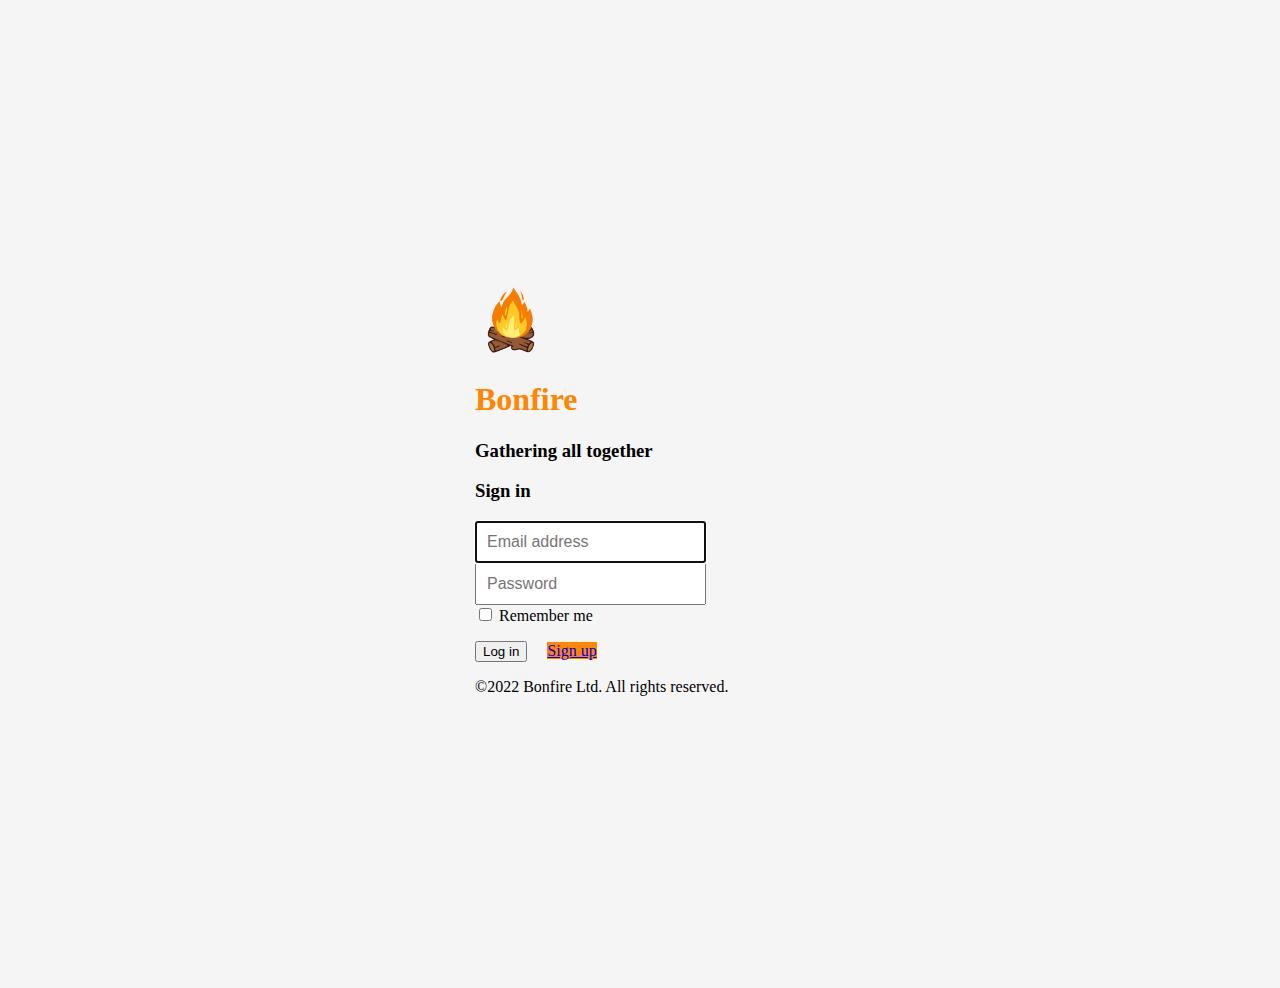
==== index.html @ e5a3f9fd "Login verification" ====
<!-- plh = Placeholder -->
<!DOCTYPE html>
<html>
    <head>
        <meta charset="utf-8">
        <meta name="viewport" content="width=device-width, initial-scale=1, shrink-to-fit=no">
        <meta name="description" content="">
        <meta name="author" content="">
        <link rel="icon" href="/docs/4.0/assets/img/favicons/favicon.ico">
        <title>Bonfire</title>
    
        <!-- Bootstrap core CSS -->
        <link href="https://cdn.jsdelivr.net/npm/bootstrap@5.2.0-beta1/dist/css/bootstrap.min.css" rel="stylesheet" integrity="sha384-0evHe/X+R7YkIZDRvuzKMRqM+OrBnVFBL6DOitfPri4tjfHxaWutUpFmBp4vmVor" crossorigin="anonymous">
    
        <!-- Boostrap + Popper JS -->
        <script src="https://cdn.jsdelivr.net/npm/bootstrap@5.2.0-beta1/dist/js/bootstrap.bundle.min.js" integrity="sha384-pprn3073KE6tl6bjs2QrFaJGz5/SUsLqktiwsUTF55Jfv3qYSDhgCecCxMW52nD2" crossorigin="anonymous"></script>

        <!-- Custom styles for this template -->
        <link href="css/login.css" rel="stylesheet">
    </head>
    <body class="text-center">
        <div class="form-login">
            <img class="mb-4" src="imgs/LogoH.png" alt="" width="72" height="72">
            <h1 style="color:#ff8600;font-weight:600;">Bonfire</h1>
            <h3>Gathering all together</h3>
            <h3 class="mb-3 font-weight-normal">Sign in</h3>
            <input type="email" id="inputEmail" class="form-control" placeholder="Email address" required="" autofocus="">
            <input type="password" id="inputPassword" class="form-control" placeholder="Password" required="">
            <div class="checkbox mb-3">
                <label><input id="remember" type="checkbox" value="remember-me"> Remember me</label>
            </div>
            <p id="error_msg"></p>
            <button class="btn btn-lg btn-outline-secondary btn-block" style="margin-right:16px;" onclick="check_login()">Log in</button>
            <a href="html/signup.html" class="link-dark btn btn-lg btn-block" style="background-color: #ff8600;">Sign up</a>
            <p class="mt-5 mb-3 text-muted">©2022 Bonfire Ltd. All rights reserved.</p>
        </div>
        <script src="js/login.js"></script>
    </body>
</html>
---- css/login.css ----
html, body {
    height: 100%;
}
body {
    display: -ms-flexbox;
    display: -webkit-box;
    display: flex;
    -ms-flex-align: center;
    -ms-flex-pack: center;
    -webkit-box-align: center;
    align-items: center;
    -webkit-box-pack: center;
    justify-content: center;
    padding-top: 40px;
    padding-bottom: 40px;
    background-color: #f5f5f5;
}

.form-login {
    width: 100%;
    max-width: 330px;
    padding: 15px;
    margin: 0 auto;
}
.form-login .checkbox {
    font-weight: 400;
}
.form-login .form-control {
    position: relative;
    box-sizing: border-box;
    height: auto;
    padding: 10px;
    font-size: 16px;
}
.form-login .form-control:focus {
    z-index: 2;
}

#error_msg{
    color:red;
    text-align: center;
}
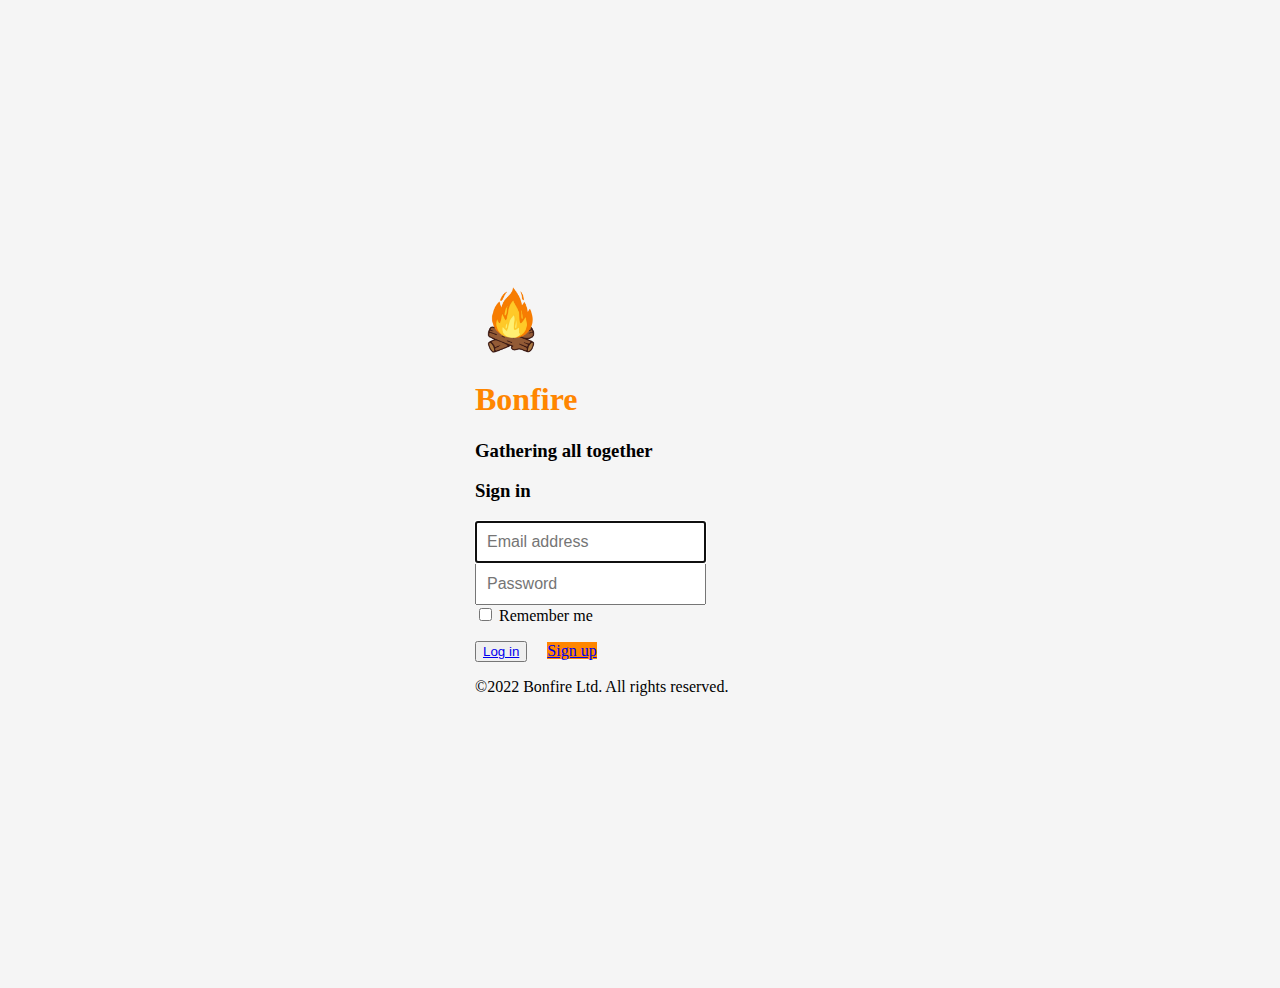
==== commit f74cc475: "Small changes" ====
--- a/index.html
+++ b/index.html
@@ -18,7 +18,7 @@
         <!-- Custom styles for this template -->
         <link href="css/login.css" rel="stylesheet">
     </head>
-    <body class="text-center">
+    <body class="text-center" onload="check_for_cookies()">
         <div class="form-login">
             <img class="mb-4" src="imgs/LogoH.png" alt="" width="72" height="72">
             <h1 style="color:#ff8600;font-weight:600;">Bonfire</h1>
@@ -30,8 +30,8 @@
                 <label><input id="remember" type="checkbox" value="remember-me"> Remember me</label>
             </div>
             <p id="error_msg"></p>
-            <button class="btn btn-lg btn-outline-secondary btn-block" style="margin-right:16px;" onclick="check_login()">Log in</button>
-            <a href="html/signup.html" class="link-dark btn btn-lg btn-block" style="background-color: #ff8600;">Sign up</a>
+            <button class="btn btn-lg btn-outline-secondary btn-block" style="margin-right:16px;" onclick="check_login()"><a href="/html/deshboard">Log in</a></button>
+            <a href="html/signup.html" class="link-dark btn btn-lg btn-block" style="background-color: #ff8600;" >Sign up</a>
             <p class="mt-5 mb-3 text-muted">©2022 Bonfire Ltd. All rights reserved.</p>
         </div>
         <script src="js/login.js"></script>
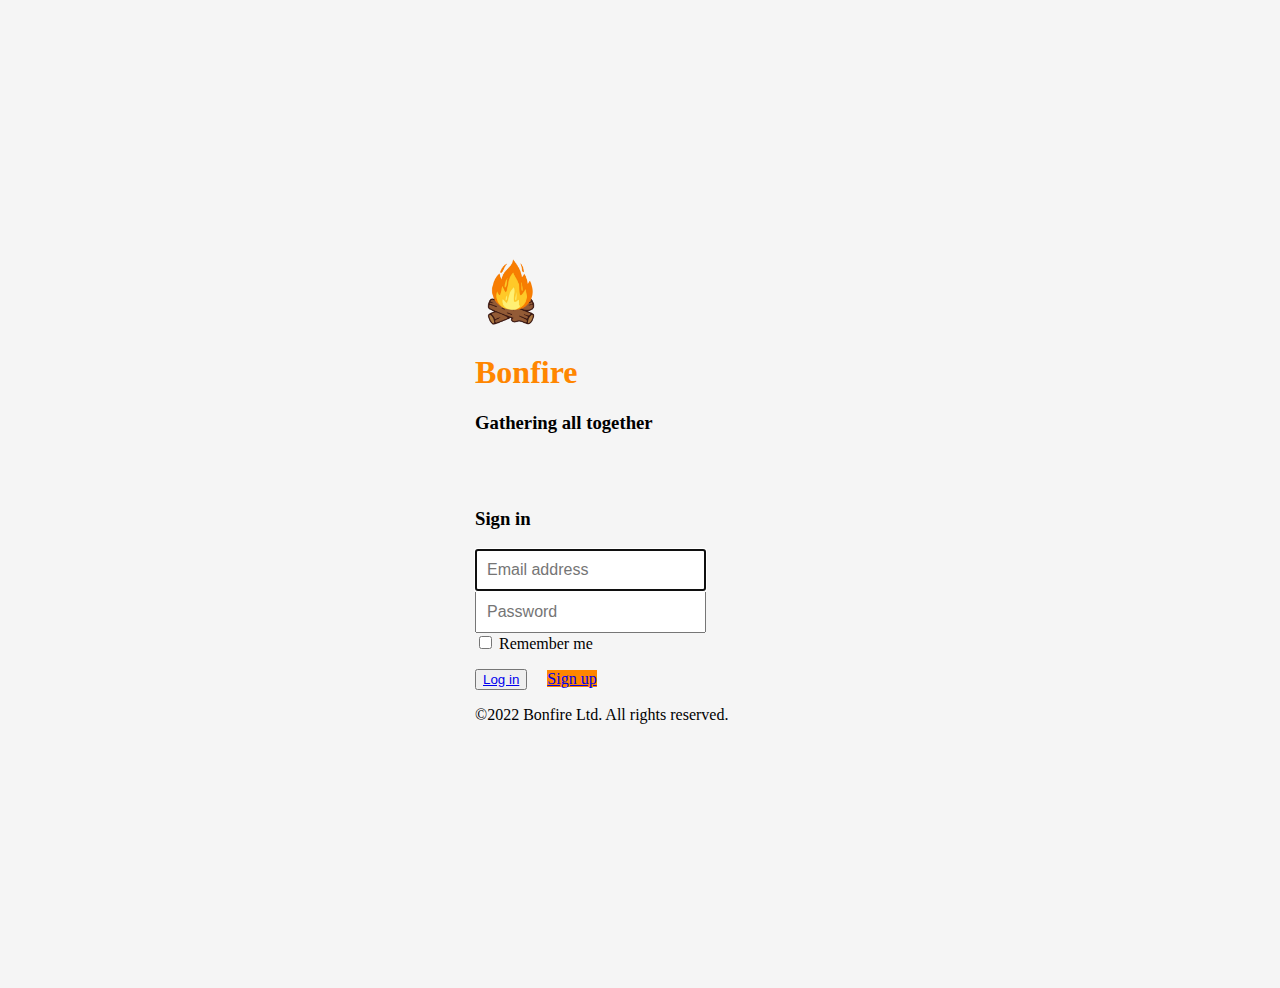
==== commit a048c969: "small commit" ====
--- a/index.html
+++ b/index.html
@@ -22,7 +22,7 @@
         <div class="form-login">
             <img class="mb-4" src="imgs/LogoH.png" alt="" width="72" height="72">
             <h1 style="color:#ff8600;font-weight:600;">Bonfire</h1>
-            <h3>Gathering all together</h3>
+            <h3>Gathering all together</h3><br><br>
             <h3 class="mb-3 font-weight-normal">Sign in</h3>
             <input type="email" id="inputEmail" class="form-control" placeholder="Email address" required="" autofocus="">
             <input type="password" id="inputPassword" class="form-control" placeholder="Password" required="">
@@ -30,10 +30,10 @@
                 <label><input id="remember" type="checkbox" value="remember-me"> Remember me</label>
             </div>
             <p id="error_msg"></p>
-            <button class="btn btn-lg btn-outline-secondary btn-block" style="margin-right:16px;" onclick="check_login()"><a href="/html/deshboard">Log in</a></button>
+            <button class="btn btn-lg btn-outline-secondary btn-block" style="margin-right:16px;" ><a href="/html/dashboard.html">Log in</a></button>
             <a href="html/signup.html" class="link-dark btn btn-lg btn-block" style="background-color: #ff8600;" >Sign up</a>
             <p class="mt-5 mb-3 text-muted">©2022 Bonfire Ltd. All rights reserved.</p>
         </div>
-        <script src="js/login.js"></script>
+
     </body>
 </html>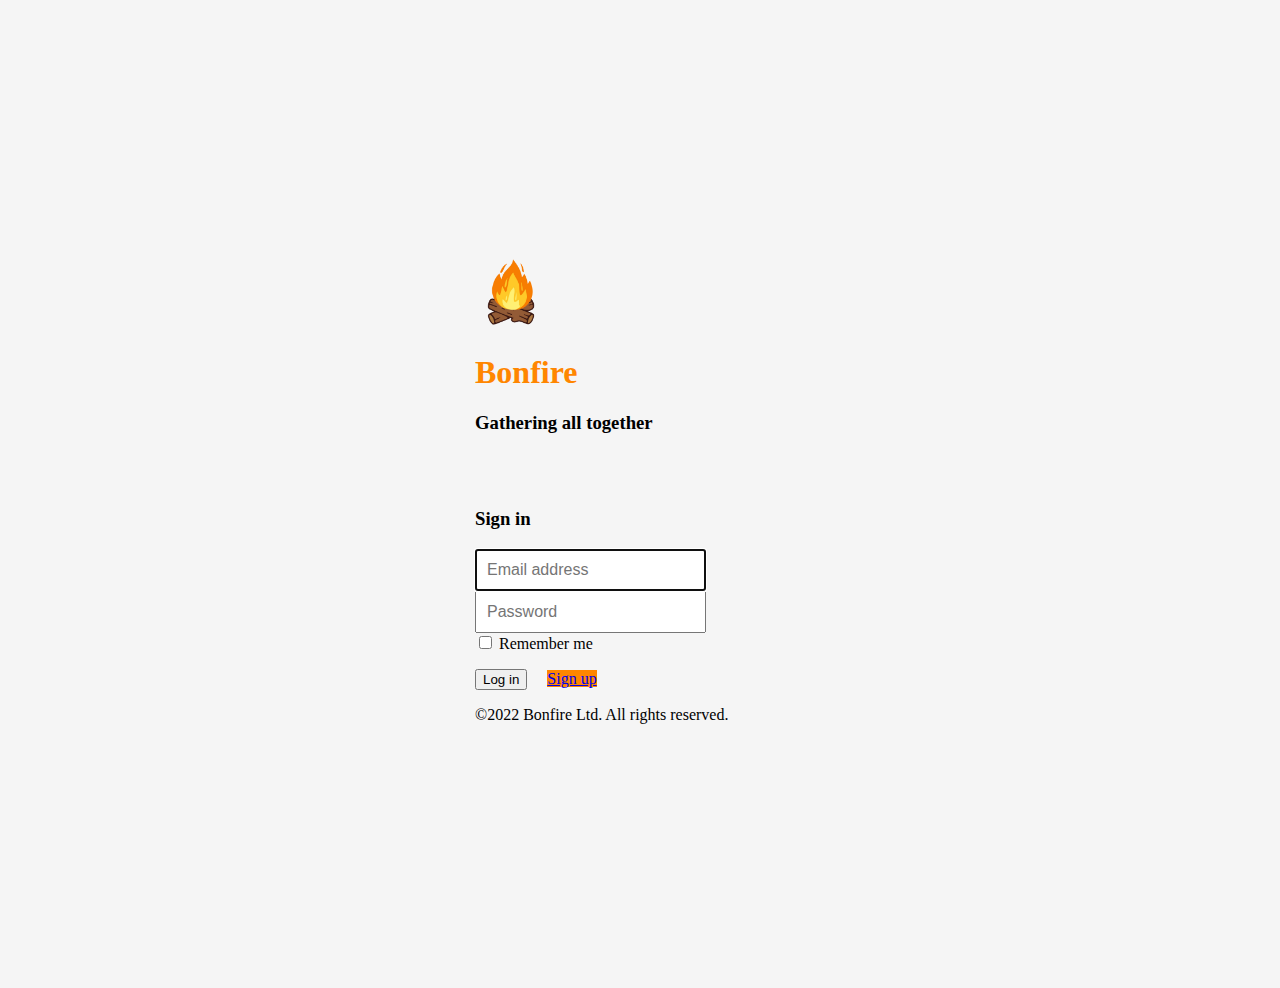
==== commit 925efa17: "final update" ====
--- a/index.html
+++ b/index.html
@@ -30,7 +30,8 @@
                 <label><input id="remember" type="checkbox" value="remember-me"> Remember me</label>
             </div>
             <p id="error_msg"></p>
-            <button class="btn btn-lg btn-outline-secondary btn-block" style="margin-right:16px;" ><a href="/html/dashboard.html">Log in</a></button>
+            <a href="https://hackathonutm2022.github.io/hackathon/html/dashboard.html">
+            <button class="btn btn-lg btn-outline-secondary btn-block" style="margin-right:16px;" >Log in</button></a>
             <a href="html/signup.html" class="link-dark btn btn-lg btn-block" style="background-color: #ff8600;" >Sign up</a>
             <p class="mt-5 mb-3 text-muted">©2022 Bonfire Ltd. All rights reserved.</p>
         </div>
